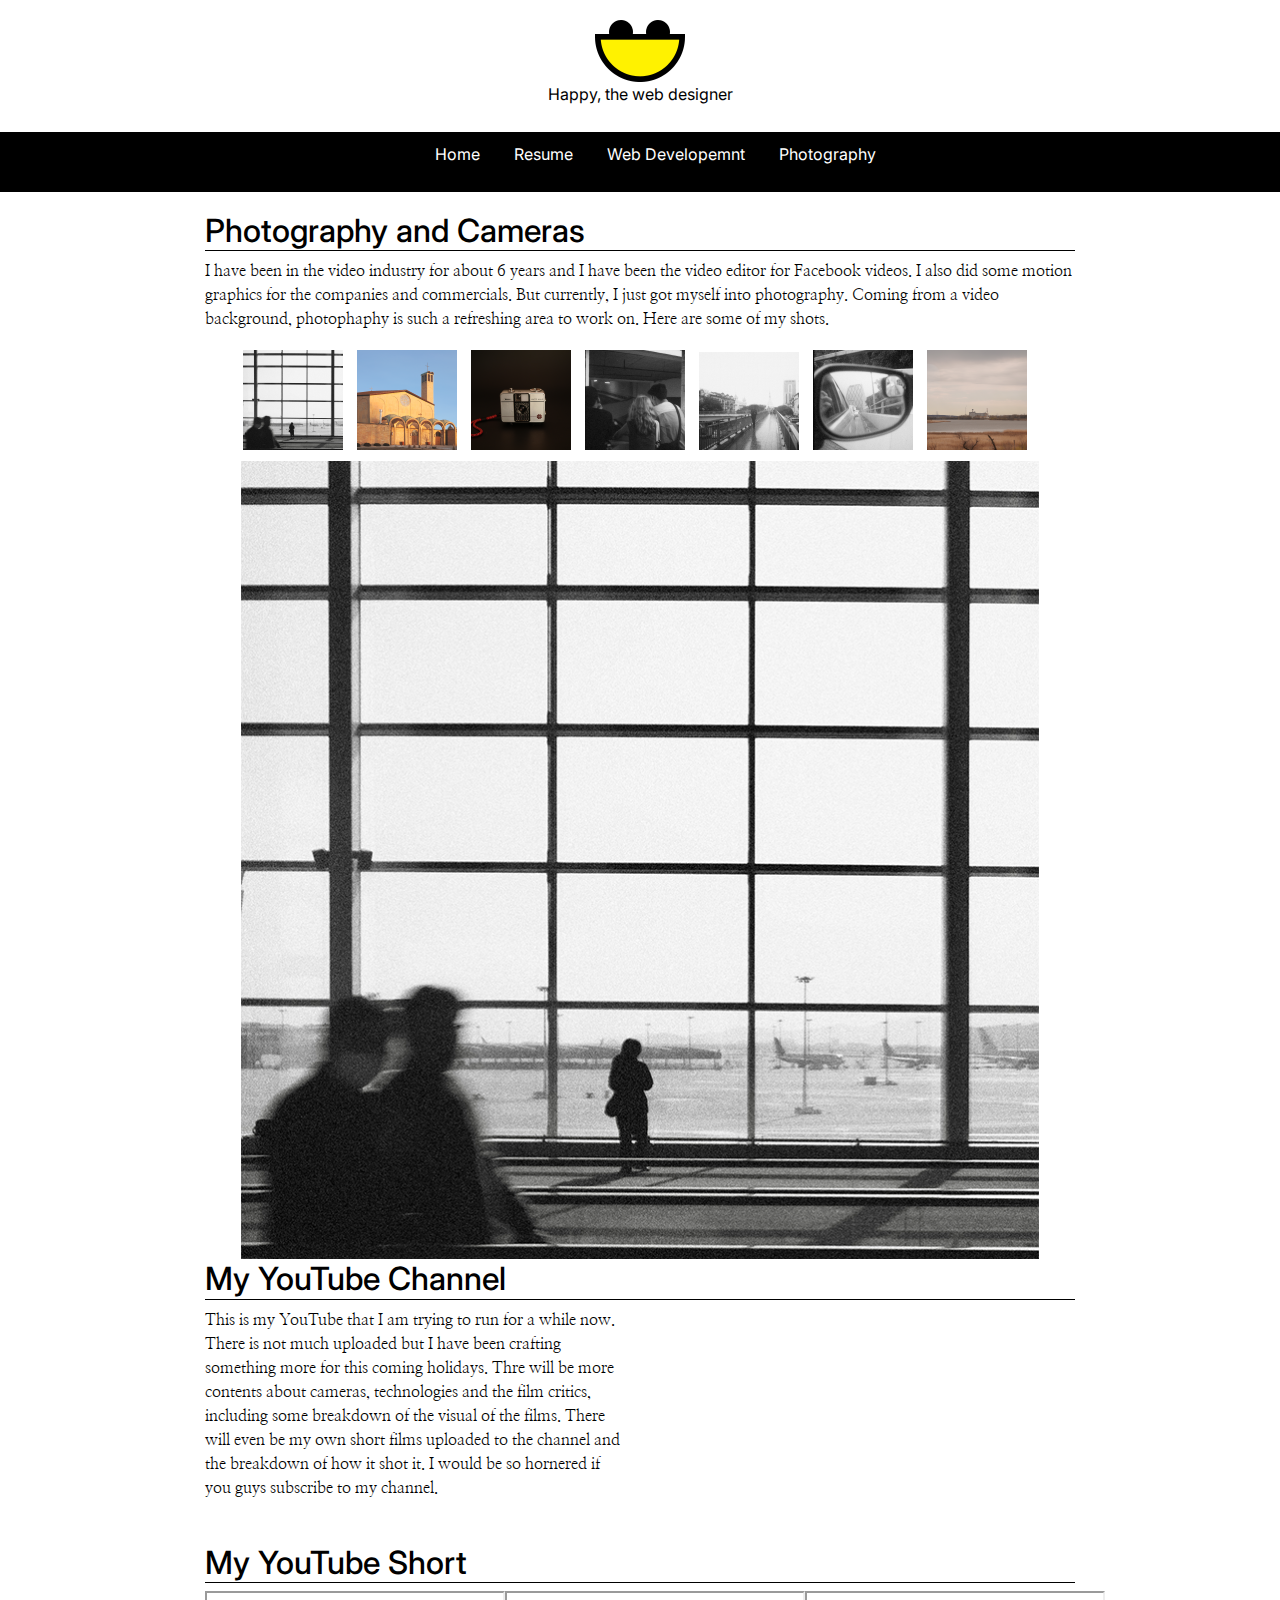
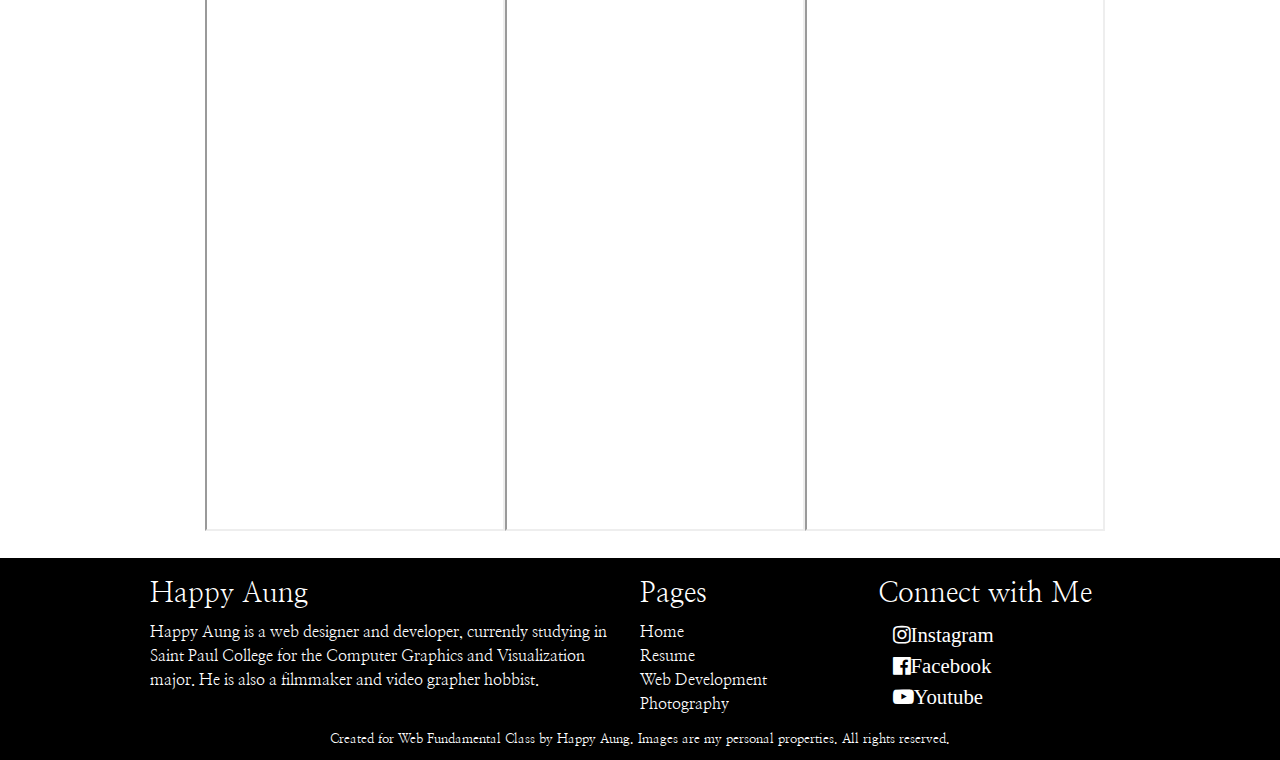
==== photography.html @ e145a713 "Add files via upload" ====
<!DOCTYPE html>
<html lang="en">
    <head>
        <title>Happy Aung::Home</title>
        <meta name="description" content="Happy Aung is a Computer Graphic and Visualization Student at Saint Paul College.">

        <meta charset="UTF-8">
        <meta name="viewport" content="width=device-width, initial-scale=1, minimum-scale=1" />
        <link rel="stylesheet" href="https://cdnjs.cloudflare.com/ajax/libs/font-awesome/4.7.0/css/font-awesome.min.css">
        <!-- Bootstrap Stylesheet-->
        <link rel="stylesheet" href="https://cdn.jsdelivr.net/npm/bootstrap@4.6.1/dist/css/bootstrap.min.css">
        <link rel="stylesheet" type="text/css" href="style.css">          
    </head>

    <body>
        <header>
            <img src="images/logo.png" alt="logo" class="img-fluid logo">
            <p>Happy, the web designer</p>
        </header>
        <nav>
            <ul>
                <li><a href="index.html">Home</a></li>
                <li><a href="resume.html">Resume</a></li>
                <li><a href="webdev.html">Web Developemnt</a></li>
                <li><a href="photography.html">Photography</a></li>
            </ul>
            
        </nav>

        <div id="home-hero">
            <h1></h1>
        </div>

        <main class="projects">
            <div class="container-fluid">
                <div class="row">
                    <div class="col-sm-12">
                        <h2>Photography and Cameras</h2>
                        <p> I have been in the video industry for about 6 years and I have been the video editor for Facebook videos. I also did some motion graphics for the companies and commercials. But currently, I just got myself into photography. Coming from a video background, photophaphy is such a refreshing area to work on. Here are some of my shots.</p>
                    </div>

                </div>
                
                <div class="row">
                    <div class="gallery">

                        <div class="gallery-thumbnails" style="margin:0 auto;text-align:center">
                            <img onclick="document.getElementById('preview').src=document.getElementById('img1').src" id="img1" src="images/gallery1.png" alt="The Wait" />
                            <img onclick="document.getElementById('preview').src= document.getElementById('img2').src;" id="img2" src="images/gallery2.png" alt="church"  />
                            <img onclick="document.getElementById('preview').src = document.getElementById('img3').src;" id="img3" src="images/gallery3.png" alt="capture" />
                            <img onclick="document.getElementById('preview').src = document.getElementById('img4').src;" id="img4" src="images/gallery4.png" alt="youth" />
                            <img onclick="document.getElementById('preview').src = document.getElementById('img5').src;" id="img5" src="images/gallery5.png" alt="rain"  />
                            <img onclick="document.getElementById('preview').src = document.getElementById('img6').src;" id="img6" src="images/gallery6.png" alt="rear view" />
                            <img onclick="document.getElementById('preview').src = document.getElementById('img7').src;" id="img7" src="images/gallery7.png" alt="factory" />
                           
                        </div>
                        <div class="preview">
                            <img id="preview" src="images/gallery1.png" style="display:block;margin:0 auto;" alt=""  height="800" width="800"/>
                        </div>
                    
                        
                    </div>
                </div>

                <div class="row">
                    <div class="col-sm-12">
                        <h2>My YouTube Channel</h2>
                    </div>
                </div>
                <div class="row">
                    <div class="col-sm-6">
                        <p>This is my YouTube that I am trying to run for a while now. There is not much uploaded but I have been crafting something more for this coming holidays. Thre will be more contents about cameras, technologies and the film critics, including some breakdown of the visual of the films. There will even be my own short films uploaded to the channel and the breakdown of how it shot it. I would be so hornered if you guys subscribe to my channel. </p>
                    </div>

                    <div class="col-sm-6">
                        <div class="embed-responsive embed-responsive-16by9">
                            <iframe class="embed-responsive-item" src="https://www.youtube.com/embed/u2df8XPh6Ao?si=lC9VeQ_jji9WZtdT"></iframe>
                        </div>
                    </div>
                </div>
                <div class="row">
                    <div class="col-sm-12">
                        <h2>My YouTube Short</h2>
                    </div>
                </div>
                <div class="row">
                    <div class="col-sm-4">
                        <iframe width="300" height="540" src="https://www.youtube.com/embed/MzJsuD8aXlY"></iframe>
                    </div>
                    <div class="col-sm-4">
                        <iframe width="300" height="540" src="https://www.youtube.com/embed/KgU6XGRcZoo"></iframe>
                    </div>
                    <div class="col-sm-4">
                        <iframe width="300" height="540" src="https://www.youtube.com/embed/WvMu0oYAX3s"></iframe>
                    </div>

                  
                </div>

                
            </div>

            

        </main>

         <!--jQuery, Popper, and Bootstrap Javascript files-->
         <script src="https://cdn.jsdelivr.net/npm/jquery@3.6.0/dist/jquery.slim.min.js"></script>
         <script src="https://cdn.jsdelivr.net/npm/popper.js@1.16.1/dist/umd/popper.min.js"></script>
         <script src="https://cdn.jsdelivr.net/npm/bootstrap@4.6.1/dist/js/bootstrap.bundle.min.js"></script>

         <footer>
            <div class="container-fluid wrapper">

                <div class="row">
                    <div class="col-sm-6">
                        <h3>Happy Aung</h3>
                        <p>Happy Aung is a web designer and developer, currently studying in Saint Paul College for the Computer Graphics and Visualization major. He is also a filmmaker and video grapher hobbist.</p>
                    </div>

                    
                    <div class="col-sm-3">
                        <div class="row"><h3>Pages</h3></div>
                        <div class="row"><a href="index.html">Home</a></div>
                        <div class="row"><a href="resume.html">Resume</a></div>
                        <div class="row"><a href="web-dev.html">Web Development</a></div>
                        <div class="row"><a href="photography.html">Photography</a></div>
                    </div>
                            
                        
                        <div class="col-sm-">
                        <div class="row">
                            <h3>Connect with Me</h3>
                        </div>
                        <div class="row">
                            <a href="instagram.com/welcome_tohappy">
                                <i class="fa fa-instagram" aria-hidden="true">Instagram</i>
                                
                            </a>
                        </div>
                        <div class="row">
                            <a href="https://www.facebook.com/tz.tayzar">
                                <i class="fa fa-facebook-official" aria-hidden="true">Facebook</i>
                            </a>
                        </div>
                        <div class="row">
                            <a href="https://www.youtube.com/channel/UCkoCsnYMAH4vROBpHxlmEkg">
                                <i class="fa fa-youtube-play" aria-hidden="true">Youtube</i>
                            </a>
                            
                        </div>
                            
                        
                        
                    </div>

                    
                </div>
            </div>

            <small>Created for Web Fundamental Class by Happy Aung. Images are my personal properties. All rights reserved.</small>

        </footer>
    </div>
</body>
</html>
---- style.css ----
@import url('https://fonts.googleapis.com/css2?family=Inter:wght@500&family=Nanum+Myeongjo:wght@400;700&display=swap');

/*CSS without a media query--applies to all sizes unless overridden*/
body{
    font-family: 'Nanum Myeongjo', serif;
    color: black;
    margin: 0;
}

h1, h2{
    font-family: 'Inter', sans-serif;
    color: Black;
}
h1{
    font-size: 4em;
    text-align: center;
}
h2{
    text-align: left;
    border-bottom: 1px solid black;
}

.fa {
    font-size: 2em;
    padding-left: 10px;
    padding-right: 10px;
}

main{
    max-width: 1200px;
    margin: 20px auto;
}

.home-hero{
    background-image: url(images/home-hero.png);
    width: 1200px;
    height: 500px;
    background-size: cover;
    background-position: center;
    padding-top: 60px;
}
.home-hero h1{
    background-color: yellow;
}

.projects{
    max-width: 900px;
    margin: 20px auto;
}


/*Footer Style Starts*/
footer{
    text-align: center;
    color: white;
    background-color: black;
    padding: 10px;
}
footer .wrapper{
    text-align: left;
    max-width: 1000px;
    padding: 10px;
}
footer a {
    text-decoration: none;
    padding-right: 10px;
}
footer a:link{
    color: white;
}
footer a:visited{
    color: lightgrey;
}
footer a:hover{
    color: yellow;
}
footer a:active{
    color: grey;
}

footer .fa {
    font-size: 1.3em;
    padding-left: 10px;
    padding-right: 10px;
    margin: 5px;
}
/*Footer Style Ends*/

header{
    font-family: 'Inter', sans-serif;
    font-weight: 400;
    color: Black;
    font-size: 1em;
    text-align: center;
    padding: 10px;
    padding-top: 20px;
}


/*Link Decoration*/
a:link{
    color: navy;
    }
    a:visited{
    color: darkblue;
    }
    a:hover{
    color: blue;
    }
    a:active{
    color: black;
    }
    

/* Navigation Bar */
nav {
    background-color: black;
    padding: 10px;
    font-family: 'Inter', sans-serif;
}

nav ul{
    list-style-type: none;
    text-align: center;
}
nav li{
    display: inline;
    padding: 10px;
}
nav a {
    text-decoration: none;
    padding-right: 10px;
}
nav a:link{
    color: white;
}
nav a:visited{
    color: lightgrey;
}
nav a:hover{
    color: yellow;
}
nav a:active{
    color: grey;
}


label{
    float: left;
    width: 8em;
    padding-right: 1em;
}
input, textarea{
    margin-bottom: 1em;
    display: block;
}
input{
    height: 20px;
}
input[type=submit]{
    color: #ffffff;
    font-weight: bold;
    display: block;
    background-color: #93278E;
    margin: auto;
    
}

/*The Gallary CSS Starts*/
.gallery {
    margin: 0 auto;
}
.gallery .preview{
    width: 100%;
    height: auto;
}

.gallery .gallery-thumbnails img {
    width: 100px;
    height: 100px;
    margin: 3px 10px 10px 0;
}

.gallery .gallery-thumbnails img:hover {
    opacity: 0.8;
    cursor: pointer;
}

.gallery .preview img#preview {
    padding: 1px;
    max-width: 100%;
    height: auto;
    margin: 0 auto !important;
    display: block !important;
}
/*Gallery CSS Ends*/



/* CSS Adjustments for Tablets */
@media only screen and (max-width: 1024px) {
h1{
    font-size: 1.8em;
}
}


/* CSS Adjustments for Smartphones */
@media only screen and (max-width: 768px) {
h1{
    font-size: 1.5em;
}
}


/* Media queries for mobile */
@media only screen and (max-width:768px){
    .hero-image{
        display:none;
    }
}
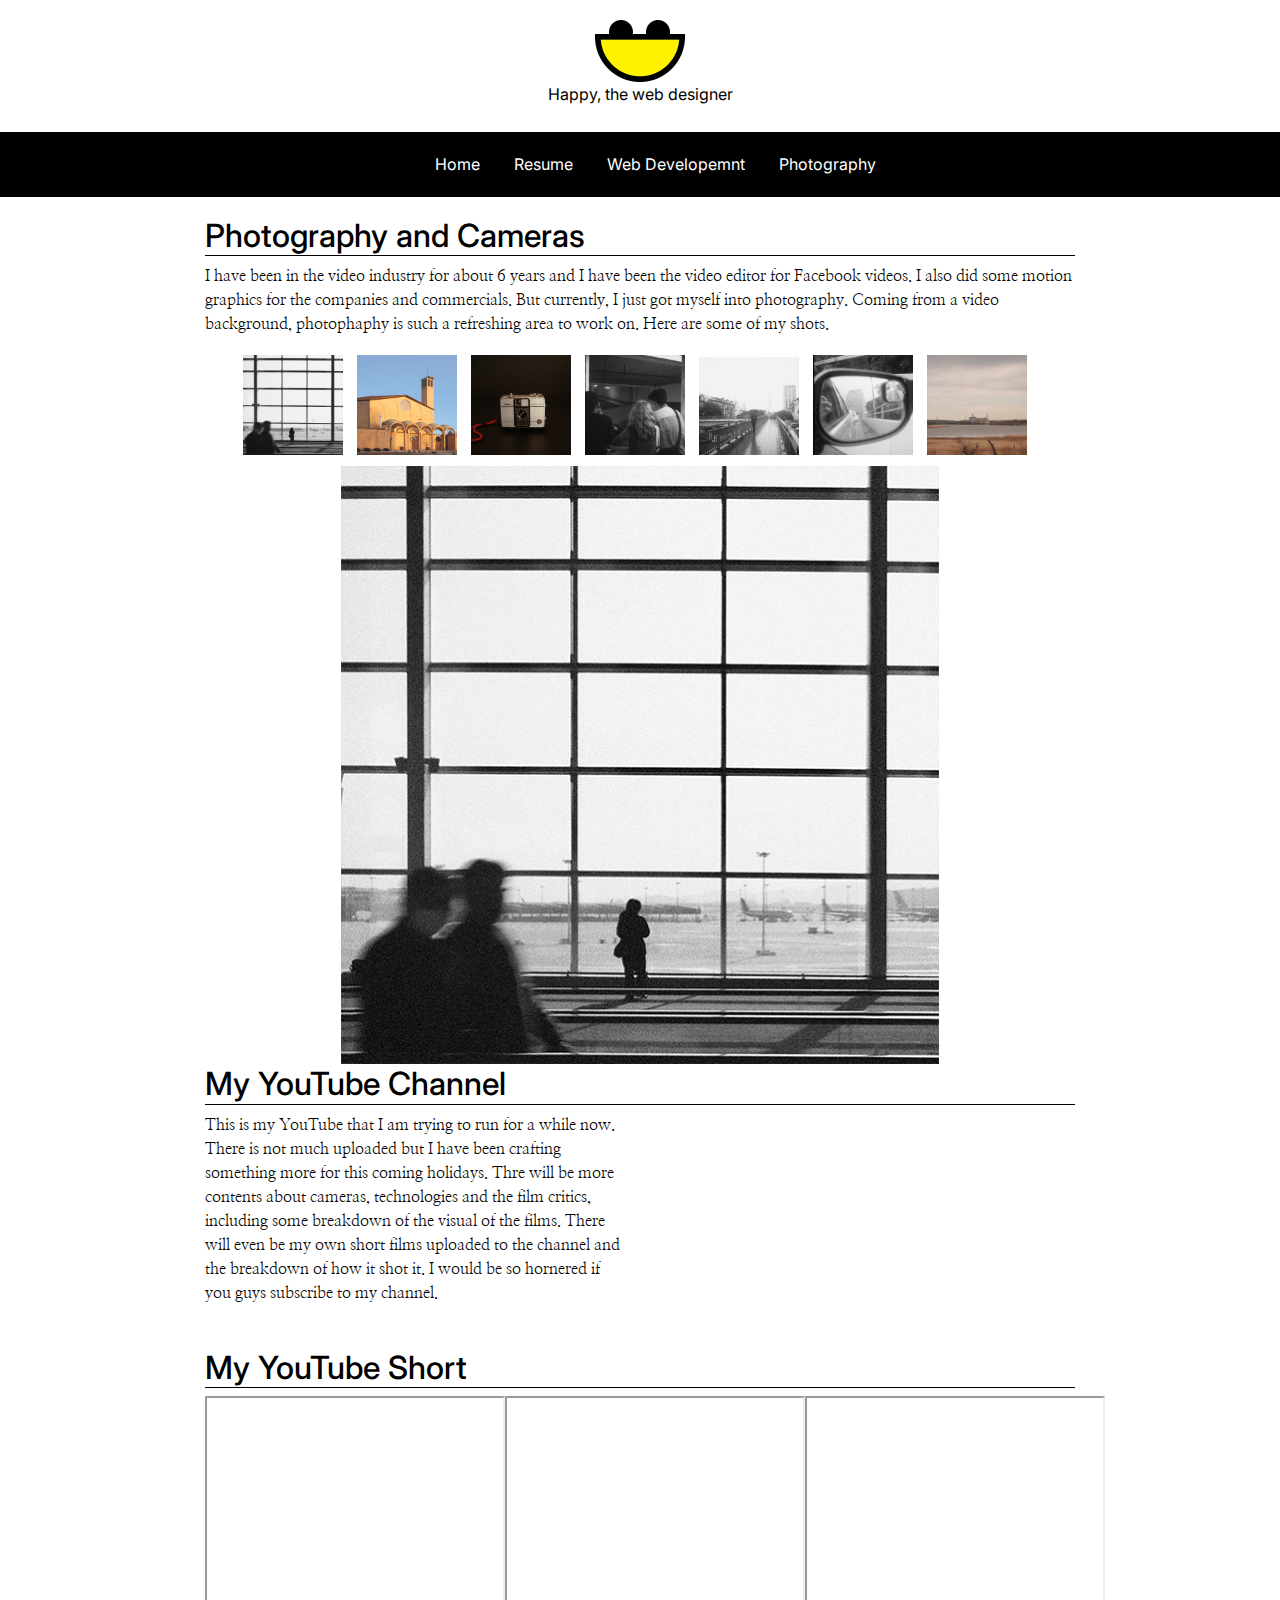
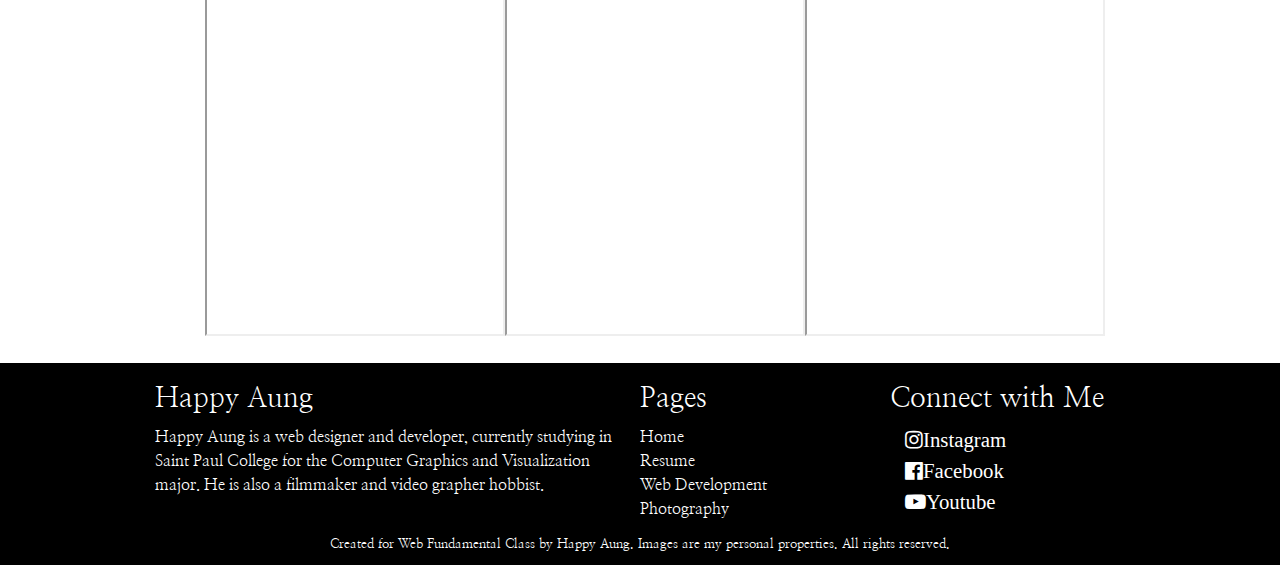
==== commit 91aa847b: "Final Submission" ====
--- a/photography.html
+++ b/photography.html
@@ -1,8 +1,8 @@
 <!DOCTYPE html>
 <html lang="en">
     <head>
-        <title>Happy Aung::Home</title>
-        <meta name="description" content="Happy Aung is a Computer Graphic and Visualization Student at Saint Paul College.">
+        <title>Happy Aung::Photography</title>
+        <meta name="description" content="Behold the amazing photography by Happy Aung.">
 
         <meta charset="UTF-8">
         <meta name="viewport" content="width=device-width, initial-scale=1, minimum-scale=1" />
@@ -13,10 +13,13 @@
     </head>
 
     <body>
+        <!--Header logo and text-->
         <header>
             <img src="images/logo.png" alt="logo" class="img-fluid logo">
             <p>Happy, the web designer</p>
         </header>
+
+        <!--Navigation Bar-->
         <nav>
             <ul>
                 <li><a href="index.html">Home</a></li>
@@ -24,7 +27,6 @@
                 <li><a href="webdev.html">Web Developemnt</a></li>
                 <li><a href="photography.html">Photography</a></li>
             </ul>
-            
         </nav>
 
         <div id="home-hero">
@@ -33,17 +35,18 @@
 
         <main class="projects">
             <div class="container-fluid">
+
+                <!--Gallary Description-->
                 <div class="row">
                     <div class="col-sm-12">
                         <h2>Photography and Cameras</h2>
                         <p> I have been in the video industry for about 6 years and I have been the video editor for Facebook videos. I also did some motion graphics for the companies and commercials. But currently, I just got myself into photography. Coming from a video background, photophaphy is such a refreshing area to work on. Here are some of my shots.</p>
                     </div>
-
                 </div>
                 
+                <!--Gallary with Javascript-->
                 <div class="row">
                     <div class="gallery">
-
                         <div class="gallery-thumbnails" style="margin:0 auto;text-align:center">
                             <img onclick="document.getElementById('preview').src=document.getElementById('img1').src" id="img1" src="images/gallery1.png" alt="The Wait" />
                             <img onclick="document.getElementById('preview').src= document.getElementById('img2').src;" id="img2" src="images/gallery2.png" alt="church"  />
@@ -52,16 +55,15 @@
                             <img onclick="document.getElementById('preview').src = document.getElementById('img5').src;" id="img5" src="images/gallery5.png" alt="rain"  />
                             <img onclick="document.getElementById('preview').src = document.getElementById('img6').src;" id="img6" src="images/gallery6.png" alt="rear view" />
                             <img onclick="document.getElementById('preview').src = document.getElementById('img7').src;" id="img7" src="images/gallery7.png" alt="factory" />
-                           
                         </div>
                         <div class="preview">
-                            <img id="preview" src="images/gallery1.png" style="display:block;margin:0 auto;" alt=""  height="800" width="800"/>
+                            <img id="preview" src="images/gallery1.png" style="display:block;margin:0 auto;" alt=""  height="600" width="600"/>
                         </div>
-                    
-                        
                     </div>
                 </div>
 
+
+                <!--Youtube Short Section-->
                 <div class="row">
                     <div class="col-sm-12">
                         <h2>My YouTube Channel</h2>
@@ -78,11 +80,15 @@
                         </div>
                     </div>
                 </div>
+
+
+                <!--Youtube Short Section-->
                 <div class="row">
                     <div class="col-sm-12">
                         <h2>My YouTube Short</h2>
                     </div>
                 </div>
+
                 <div class="row">
                     <div class="col-sm-4">
                         <iframe width="300" height="540" src="https://www.youtube.com/embed/MzJsuD8aXlY"></iframe>
@@ -109,52 +115,51 @@
          <script src="https://cdn.jsdelivr.net/npm/popper.js@1.16.1/dist/umd/popper.min.js"></script>
          <script src="https://cdn.jsdelivr.net/npm/bootstrap@4.6.1/dist/js/bootstrap.bundle.min.js"></script>
 
-         <footer>
+        <footer>
             <div class="container-fluid wrapper">
 
                 <div class="row">
+                    <!--Footer About Section-->
                     <div class="col-sm-6">
                         <h3>Happy Aung</h3>
                         <p>Happy Aung is a web designer and developer, currently studying in Saint Paul College for the Computer Graphics and Visualization major. He is also a filmmaker and video grapher hobbist.</p>
                     </div>
 
-                    
+                    <!--Footer Pages Section-->
                     <div class="col-sm-3">
                         <div class="row"><h3>Pages</h3></div>
                         <div class="row"><a href="index.html">Home</a></div>
                         <div class="row"><a href="resume.html">Resume</a></div>
-                        <div class="row"><a href="web-dev.html">Web Development</a></div>
+                        <div class="row"><a href="webdev.html">Web Development</a></div>
                         <div class="row"><a href="photography.html">Photography</a></div>
                     </div>
                             
-                        
-                        <div class="col-sm-">
+                    <!--Footer Social Section-->
+                    <div class="col-sm-3">
                         <div class="row">
                             <h3>Connect with Me</h3>
                         </div>
+
                         <div class="row">
-                            <a href="instagram.com/welcome_tohappy">
+                            <a href="https://www.instagram.com/welcome_tohappy/">
                                 <i class="fa fa-instagram" aria-hidden="true">Instagram</i>
-                                
                             </a>
                         </div>
+
                         <div class="row">
                             <a href="https://www.facebook.com/tz.tayzar">
                                 <i class="fa fa-facebook-official" aria-hidden="true">Facebook</i>
                             </a>
                         </div>
+
                         <div class="row">
                             <a href="https://www.youtube.com/channel/UCkoCsnYMAH4vROBpHxlmEkg">
                                 <i class="fa fa-youtube-play" aria-hidden="true">Youtube</i>
                             </a>
-                            
                         </div>
-                            
-                        
                         
                     </div>
 
-                    
                 </div>
             </div>
 
--- a/style.css
+++ b/style.css
@@ -1,91 +1,8 @@
 @import url('https://fonts.googleapis.com/css2?family=Inter:wght@500&family=Nanum+Myeongjo:wght@400;700&display=swap');
 
 /*CSS without a media query--applies to all sizes unless overridden*/
-body{
-    font-family: 'Nanum Myeongjo', serif;
-    color: black;
-    margin: 0;
-}
-
-h1, h2{
-    font-family: 'Inter', sans-serif;
-    color: Black;
-}
-h1{
-    font-size: 4em;
-    text-align: center;
-}
-h2{
-    text-align: left;
-    border-bottom: 1px solid black;
-}
-
-.fa {
-    font-size: 2em;
-    padding-left: 10px;
-    padding-right: 10px;
-}
-
-main{
-    max-width: 1200px;
-    margin: 20px auto;
-}
-
-.home-hero{
-    background-image: url(images/home-hero.png);
-    width: 1200px;
-    height: 500px;
-    background-size: cover;
-    background-position: center;
-    padding-top: 60px;
-}
-.home-hero h1{
-    background-color: yellow;
-}
-
-.projects{
-    max-width: 900px;
-    margin: 20px auto;
-}
-
-
-/*Footer Style Starts*/
-footer{
-    text-align: center;
-    color: white;
-    background-color: black;
-    padding: 10px;
-}
-footer .wrapper{
-    text-align: left;
-    max-width: 1000px;
-    padding: 10px;
-}
-footer a {
-    text-decoration: none;
-    padding-right: 10px;
-}
-footer a:link{
-    color: white;
-}
-footer a:visited{
-    color: lightgrey;
-}
-footer a:hover{
-    color: yellow;
-}
-footer a:active{
-    color: grey;
-}
-
-footer .fa {
-    font-size: 1.3em;
-    padding-left: 10px;
-    padding-right: 10px;
-    margin: 5px;
-}
-/*Footer Style Ends*/
-
+
+/*Text style start*/
 header{
     font-family: 'Inter', sans-serif;
     font-weight: 400;
@@ -95,33 +12,57 @@
     padding: 10px;
     padding-top: 20px;
 }
-
-
+body{
+    font-family: 'Nanum Myeongjo', serif;
+    color: black;
+    margin: 0;
+}
+h1, h2{
+    font-family: 'Inter', sans-serif;
+    color: Black;
+}
+h1{
+    font-size: 4em;
+    text-align: center;
+}
+h2{
+    text-align: left;
+    border-bottom: 1px solid black;
+}
 /*Link Decoration*/
 a:link{
-    color: navy;
+    color: white;
     }
     a:visited{
-    color: darkblue;
+    color: lightgray;
     }
     a:hover{
-    color: blue;
+    color: yellow;
     }
     a:active{
-    color: black;
-    }
-    
-
-/* Navigation Bar */
+    color: grey;
+}
+.fa {
+    font-size: 2em;
+    padding-left: 10px;
+    padding-right: 10px;
+}
+/*Text style Ends*/
+
+
+
+
+
+/* Navigation Bar Style starts*/
 nav {
     background-color: black;
-    padding: 10px;
+    padding: 5px;
     font-family: 'Inter', sans-serif;
 }
-
 nav ul{
     list-style-type: none;
     text-align: center;
+    margin-top: 15px;
 }
 nav li{
     display: inline;
@@ -143,28 +84,89 @@
 nav a:active{
     color: grey;
 }
-
-
-label{
-    float: left;
-    width: 8em;
-    padding-right: 1em;
-}
-input, textarea{
-    margin-bottom: 1em;
-    display: block;
-}
-input{
-    height: 20px;
-}
-input[type=submit]{
-    color: #ffffff;
-    font-weight: bold;
-    display: block;
-    background-color: #93278E;
-    margin: auto;
+/* Navigation Bar Style Ends*/
+
+
+
+
+
+/*Space padding and margins start*/
+main{
+    max-width: 90%;
+    margin: 20px auto;
+}
+.top-bot-spacer{
+    padding-top: 20px;
+    padding-bottom: 20px;
+}
+.home-hero{
+    background-image: url(images/home-hero.png);
+    width: 100%;
+    height: 500px;
+    background-size: cover;
+    background-position: center;
+    padding-top: 60px;
+}
+.home-hero h1{
+    background-color: yellow;
+}
+.projects{
+    max-width: 900px;
+    margin: 20px auto;
+}
+.resume{
+    margin: 20px auto;
+    max-width: 900px;
+    border: solid 1px black;
+    padding: 50px;
+}
+/*Space padding and margins start*/
+
+
+
+
+
+/*Footer Style Starts*/
+footer{
+    text-align: center;
+    color: white;
+    background-color: black;
+    padding: 10px;
+}
+footer .wrapper{
+    text-align: left;
+    max-width: 1000px;
+    margin: 10px auto;
+}
+footer a {
+    text-decoration: none;
+    padding-right: 10px;
+}
+footer a:link{
+    color: white;
+}
+footer a:visited{
+    color: lightgrey;
+}
+footer a:hover{
+    color: yellow;
+}
+footer a:active{
+    color: grey;
+}
+
+footer .fa {
+    font-size: 1.3em;
+    padding-left: 10px;
+    padding-right: 10px;
+    margin: 5px;
+}
+/*Footer Style Ends*/
+
     
-}
+
+
+
 
 /*The Gallary CSS Starts*/
 .gallery {
@@ -197,6 +199,8 @@
 
 
 
+
+
 /* CSS Adjustments for Tablets */
 @media only screen and (max-width: 1024px) {
 h1{
